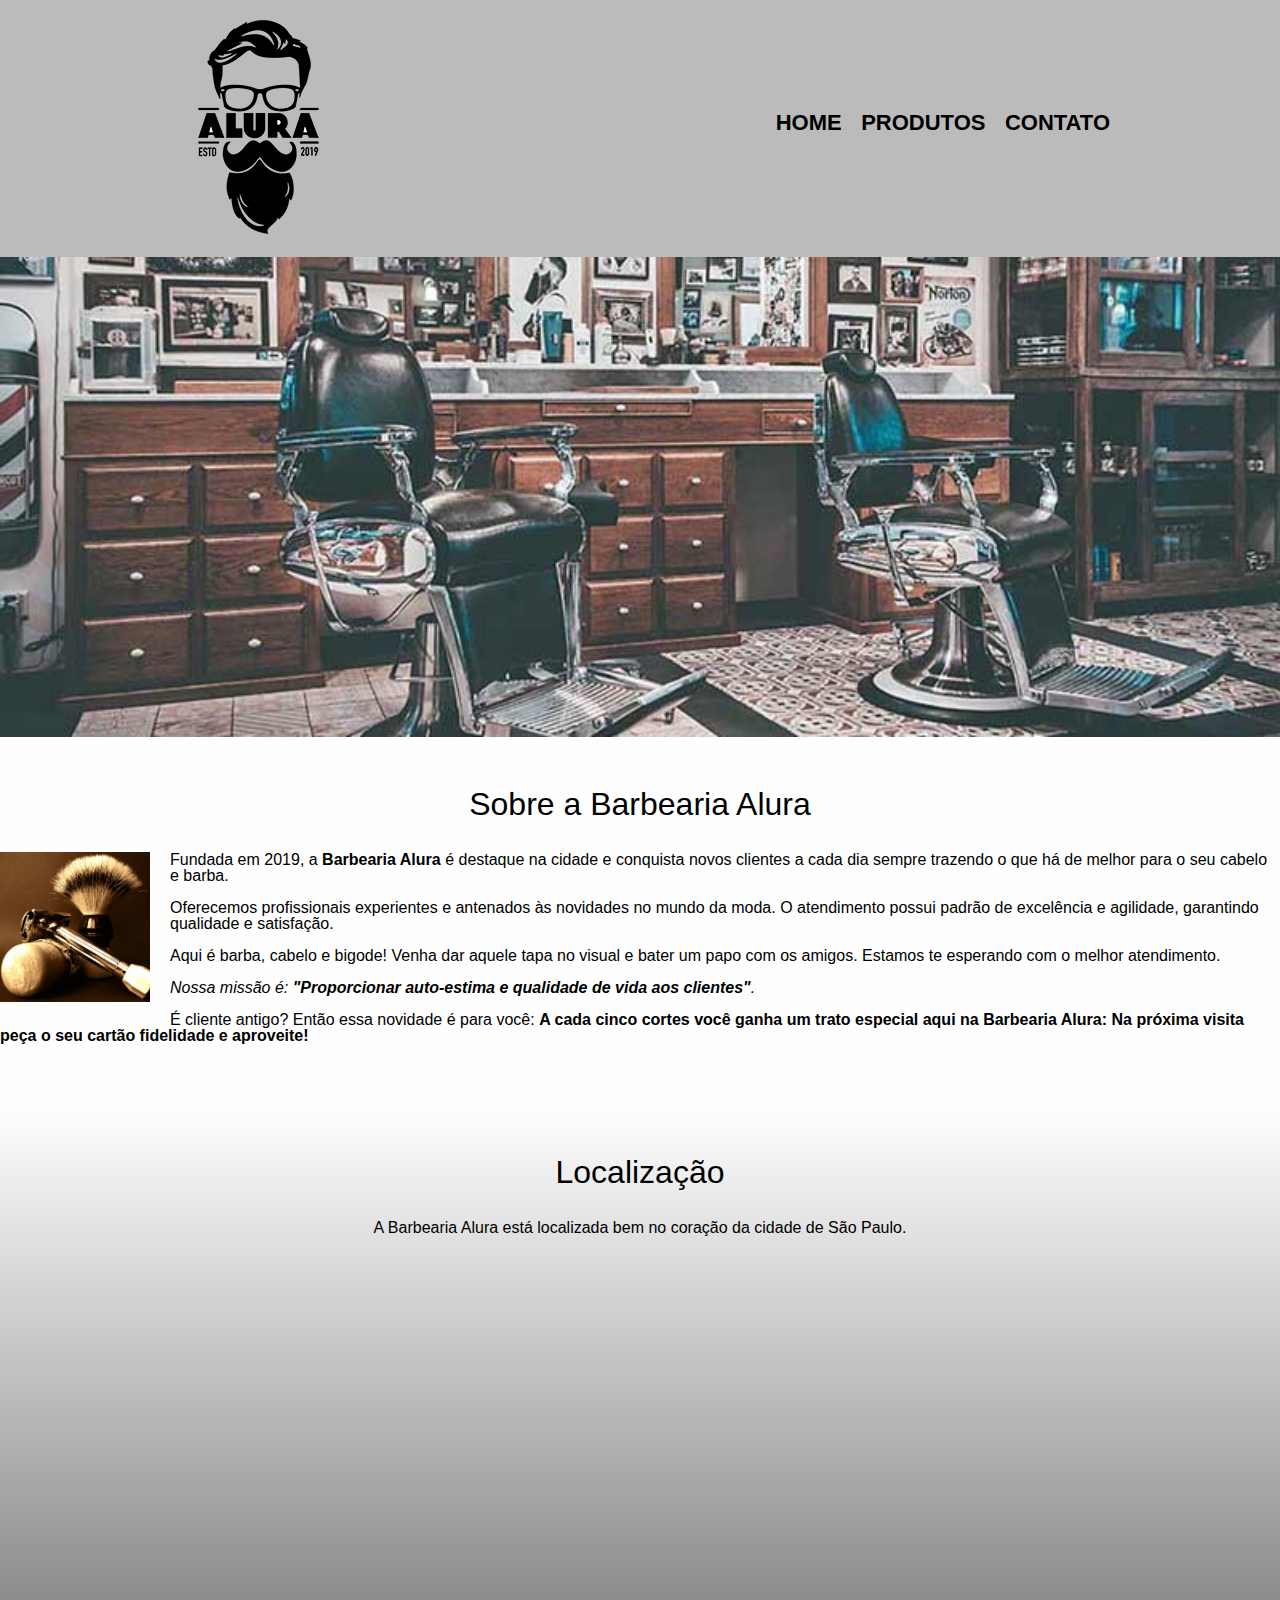
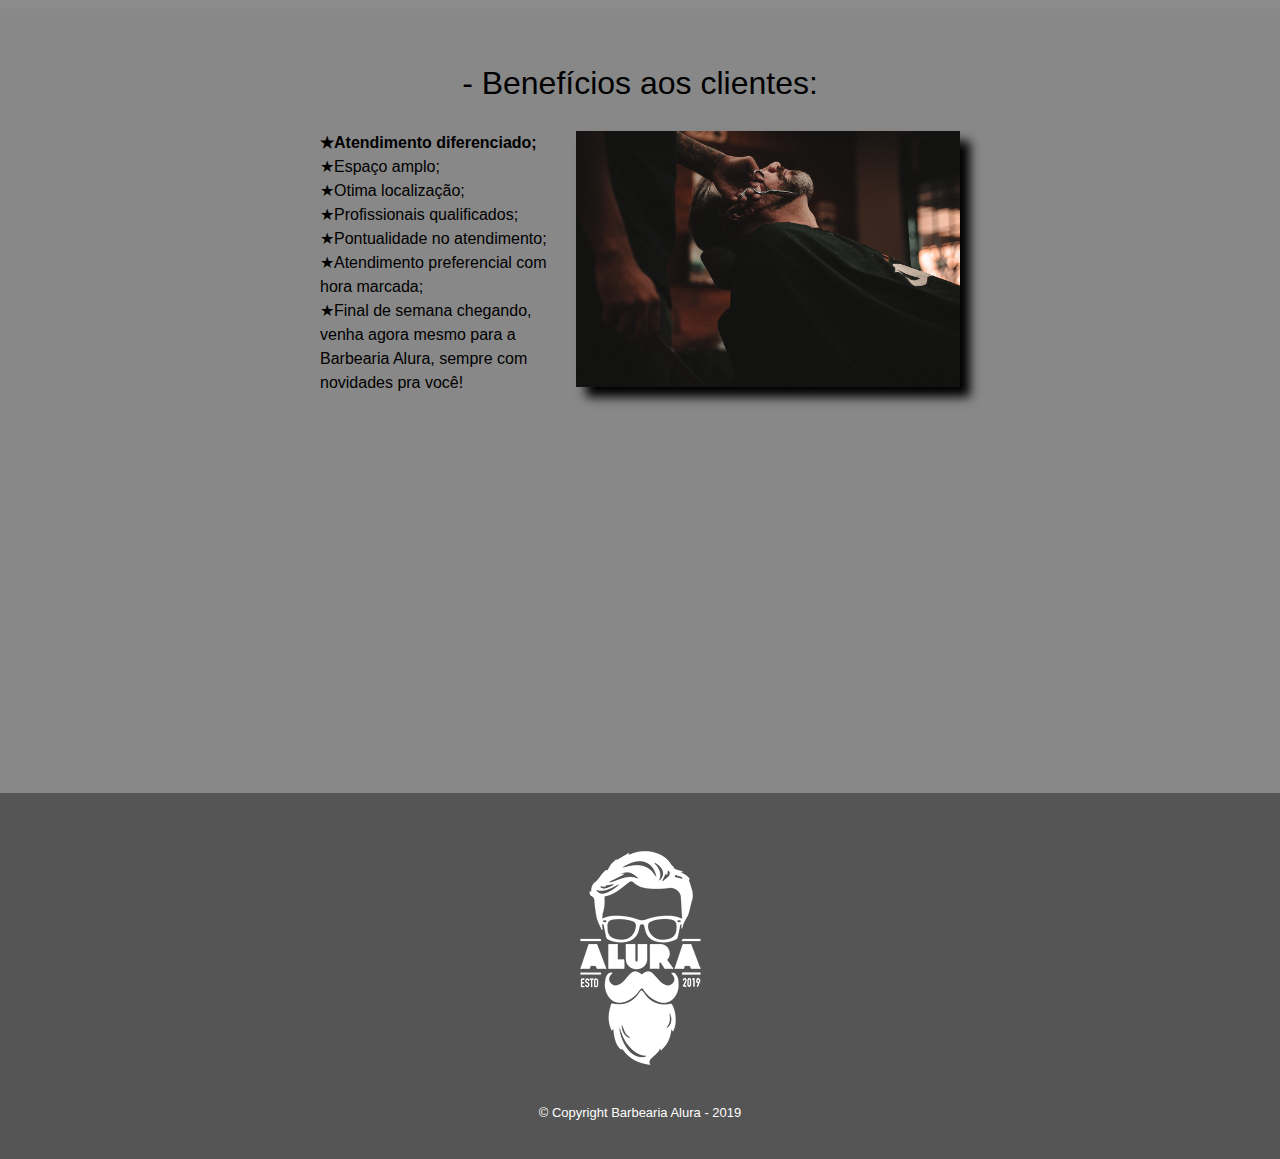
==== index.html @ da52de9b "final de semana chegando no texto da home" ====
<!DOCTYPE html>
<html lang="pt-br">
    <head>
        <meta charset="UTF8">
        <meta name="viewport" content="width=device-width">
        <title>Barbearia Alura</title>
     
        <link rel="stylesheet" href="css/reset.css">
        <link rel="stylesheet" href="css/style.css">
        <link href="Montserrat.ttf">
        <link rel="icon" type="image/png" href="images/icone.png">
    </head>

    <body>
        <header>
            <div class="caixa">
                <h1><img src="images/logo.png"></h1>

                <nav>
                    <ul>
                        <li><a href="index.html">Home</a></li>
                        <li><a href="produtos.html">Produtos</a></li>
                        <li><a href="contato.html">Contato</a></li>
                    </ul>
                </nav>
            </div>
        </header>

        <img class="banner" src="images/banner.jpg">
        
        <main>
            <section class="principal">
                <h2 class="titulo-principal">Sobre a Barbearia Alura</h2>

                <img class="utensilios" src="images/utensilios.jpg" alt="Utensilios de um barbeiro.">

                <p>Fundada em 2019, a <strong>Barbearia Alura</strong> é destaque na cidade e conquista novos clientes a cada dia sempre trazendo o que há de melhor para o seu cabelo e barba.</p>

                <p>Oferecemos profissionais experientes e antenados às novidades no mundo da moda. O atendimento possui padrão de excelência e agilidade, garantindo qualidade e satisfação.</p>

                <p>Aqui é barba, cabelo e bigode! Venha dar aquele tapa no visual e bater um papo com os amigos. Estamos te esperando com o melhor atendimento.  </p>
                    
                <p id="missao"><em>Nossa missão é: <strong>"Proporcionar auto-estima e qualidade de vida aos clientes"</strong>.</em></p>
                
                <p>É cliente antigo? Então essa novidade é para você: <strong>A cada cinco cortes você ganha um trato especial aqui na Barbearia Alura: 
                    Na próxima visita peça o seu cartão fidelidade e aproveite!</strong></p>
        </section>  
            
            <section class="mapa">
                <h3 class="titulo-principal">Localização</h3>
                <p>A Barbearia Alura está localizada bem no coração da cidade de São Paulo.</p>

                <div class="mapa-conteudo"> 
                    <iframe src="https://www.google.com/maps/embed?pb=!1m18!1m12!1m3!1d117044.63814585825!2d-46.73670718767842!3d-23.545269498114383!2m3!1f0!2f0!3f0!3m2!1i1024!2i768!4f13.1!3m3!1m2!1s0x94ce5a2b2ed7f3a1%3A0xab35da2f5ca62674!2sAlura%20-%20Escola%20Online%20de%20Tecnologia!5e0!3m2!1spt-BR!2sbr!4v1678980651652!5m2!1spt-BR!2sbr" width="100%" height="300" style="border:0;" allowfullscreen="" loading="lazy" referrerpolicy="no-referrer-when-downgrade"></iframe>
                </div>
            </section>

            <section class="beneficios"> 
                <h3 class="titulo-principal">- Benefícios aos clientes:</h3>
                
                <div class="conteudo-beneficios">
                <ul class="lista-beneficios">
                        <li class="itens">Atendimento diferenciado;</li>
                        <li class="itens">Espaço amplo;</li>
                        <li class="itens">Otima localização;</li>
                        <li class="itens">Profissionais qualificados;</li>
                        <li class="itens">Pontualidade no atendimento;</li>
                        <li class="itens">Atendimento preferencial com hora marcada;</li>
                        <li class="itens">Final de semana chegando, venha agora mesmo para a Barbearia Alura, sempre com novidades pra você!</li>
                    </ul><img src="images/beneficios.jpg" class="imagem-beneficios">
                </div>

                <div class="video">
                    <iframe width="100%" height="315" src="https://www.youtube.com/embed/wcVVXUV0YUY" title="YouTube video player" frameborder="0" allow="accelerometer; autoplay; clipboard-write; encrypted-media; gyroscope; picture-in-picture; web-share" allowfullscreen></iframe>
                </div>
            </section> 
        </main>

            <footer>
               <img src="images/logo-branco.png">
               <p class="copyright">&copy; Copyright Barbearia Alura - 2019
        </footer>
    </body>
</html>
---- css/style.css ----
body {
    font-family: 'Montserrat', sans-serif;
}

header {
    background: #BBBBBB;
    padding: 2px 0;
}

.caixa {
    position: relative;
    width: 940px;
    margin: 0 auto;
}

nav {
    position: absolute;
    top: 110px;
    right: 0;
}

nav li {
    display: inline;
    margin: 0 0 0 15px;
}

nav a {
    text-transform: uppercase;
    color: #000000;
    font-weight: bold;
    font-size: 22px;
    text-decoration: none;
}

nav a:hover {
    color: #C78C19;
    text-decoration: underline;
}

.produtos {
    width: 940px;
    margin: 0 auto;
    padding: 50px 0;
}

.produtos li {
    display: inline-block;
    text-align: center;
    width: 30%;
    vertical-align: top;
    margin: 0 1%;
    padding: 30px 20px;
    box-sizing: border-box;
    border: 2px solid #000000;
    border-radius: 10px;
}

.produtos li:hover {
    border-color: #C78C19;
}

.produtos li:active {
    border-color: #088C19;
}

.produtos li:hover h2 {
    font-size: 32px;
}

.produtos h2 {
    font-size: 30px;
    font-weight: bold;
}

.produto-descricao {
    font-size: 24px;
}

.produto-preco {
    font-size: 20px;
    font-weight: bold;
    margin-top: 10px;
}

footer {
    text-align: center;
    background: #555555;
    padding: 40px 0;
}

.copyright {
    color: #FFFFFF;
    font-size: 13px;
    margin: 20px 0 0;
}

main {

}

form {
    margin: 40px 0;
}

form label, form legend {
    display: block;
    font-size: 20px;
    margin: 0 0 10px;
}

.input-padrao {
    display: block;
    margin: 0 0 20px;
    padding: 10px 25px;
    width: 50%;
}

.checkbox {
    margin: 20px 0;
}

.enviar {
    width: 40%;
    padding: 15px 0;
    background-color: orange;
    color: white;
    font-weight: bold;
    font-size: 18px;
    border: none;
    border-radius: 5px;
    transition: 1s all;
    cursor: pointer;
}

.enviar:hover {
    background: darkorange;
    transform: scale(1.2);
}

table {
    margin: 20px 0 40px;
}

thead {
    background: #555555;
    color: white;
    font-weight: bold;
}

td, th {
    border: 1px solid #000000;
    padding: 8px 15px ;
}


/* css da página inicial */
.banner {
    width: 100%;
}

.titulo-principal {
    text-align: center;
    font-size: 2em;
    margin: 0 0 1em;
    clear: left;
}

.principal {
    padding: 3em 0;
    background: #FEFEFE;
    width: 940px
    margin: 0 auto;
}

.principal p {
    margin: 0 0 1em;
}

.principal strong {
    font-weight: bold;
}

.principal em {
    font-style: italic;
}

.utensilios {
    width: 150px;
    float: left;
    margin: 0 20px 20px 0;
}

.mapa {
    padding: 3em 0;
    background: linear-gradient(#FEFEFE, #888888);
}

.mapa-conteudo {
    width: 940px;
    margin: 0 auto;
}

.mapa p {
    margin: 0 0 2em;
    text-align: center;
}

.beneficios {
    padding: 3em 0;
    background: #888888;
}

.conteudo-beneficios {
    width: 640px;
    margin: 0 auto;
}

.lista-beneficios {
    width: 40%;
    display: inline-block;
    vertical-align: top;
}

.itens {
line-height: 1.5;
}

.itens:first-child {
    font-weight: bold;
}

.itens:before {
    content: "★"
}

.imagem-beneficios {
    width: 60%;
    opacity: 1;
    transition: 400ms;
    box-shadow: 10px 10px 10px 0 #000000;
}

.imagem-beneficios:hover {
    opacity: 0.3;
}

.video {
    width: 560px;
    margin: 1em auto;
}

@media screen and (max-width: 480px) {
    .caixa, .principal, .conteudo-beneficios, .mapa-conteudo, .video {
        width: auto;
    }

    h1 {
        text-align: center;
    }

    nav {
        position: static;
    }

    .lista-beneficios, .imagem-beneficios {
        width: 100%
    }
}
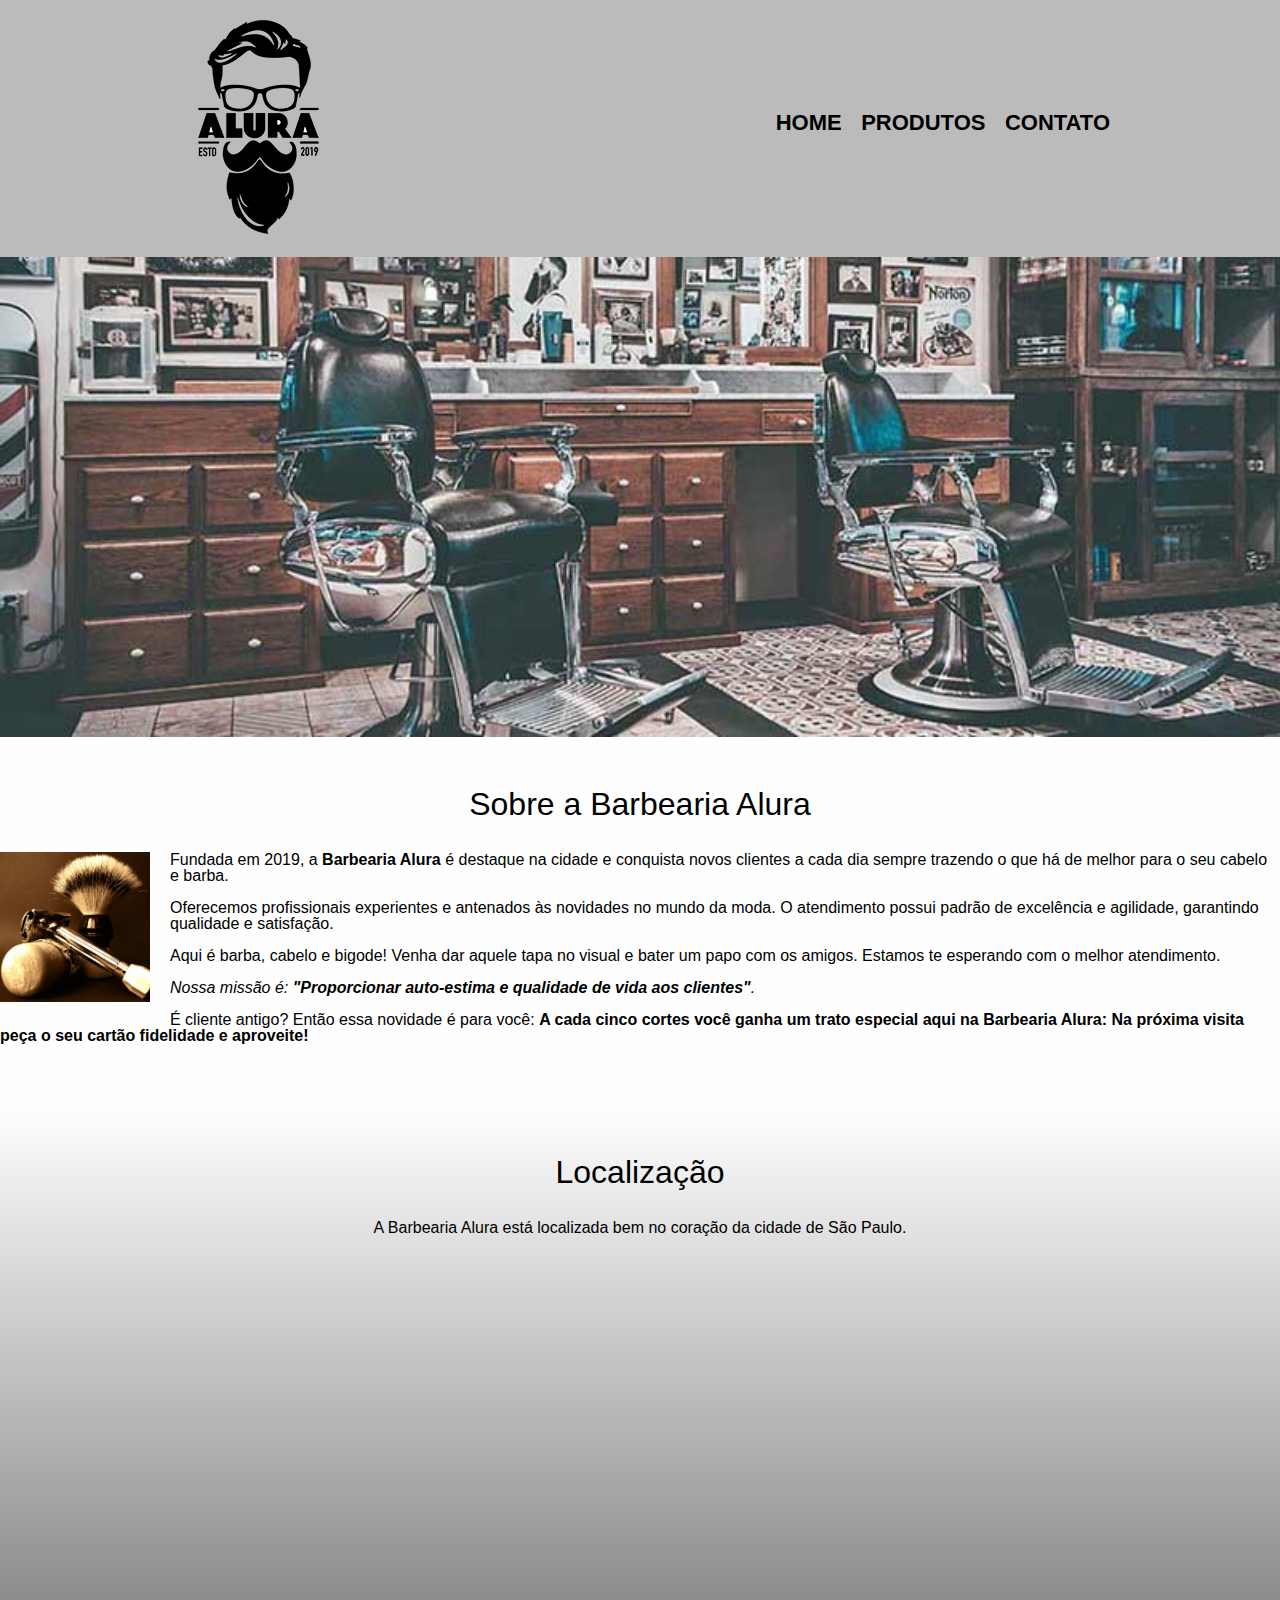
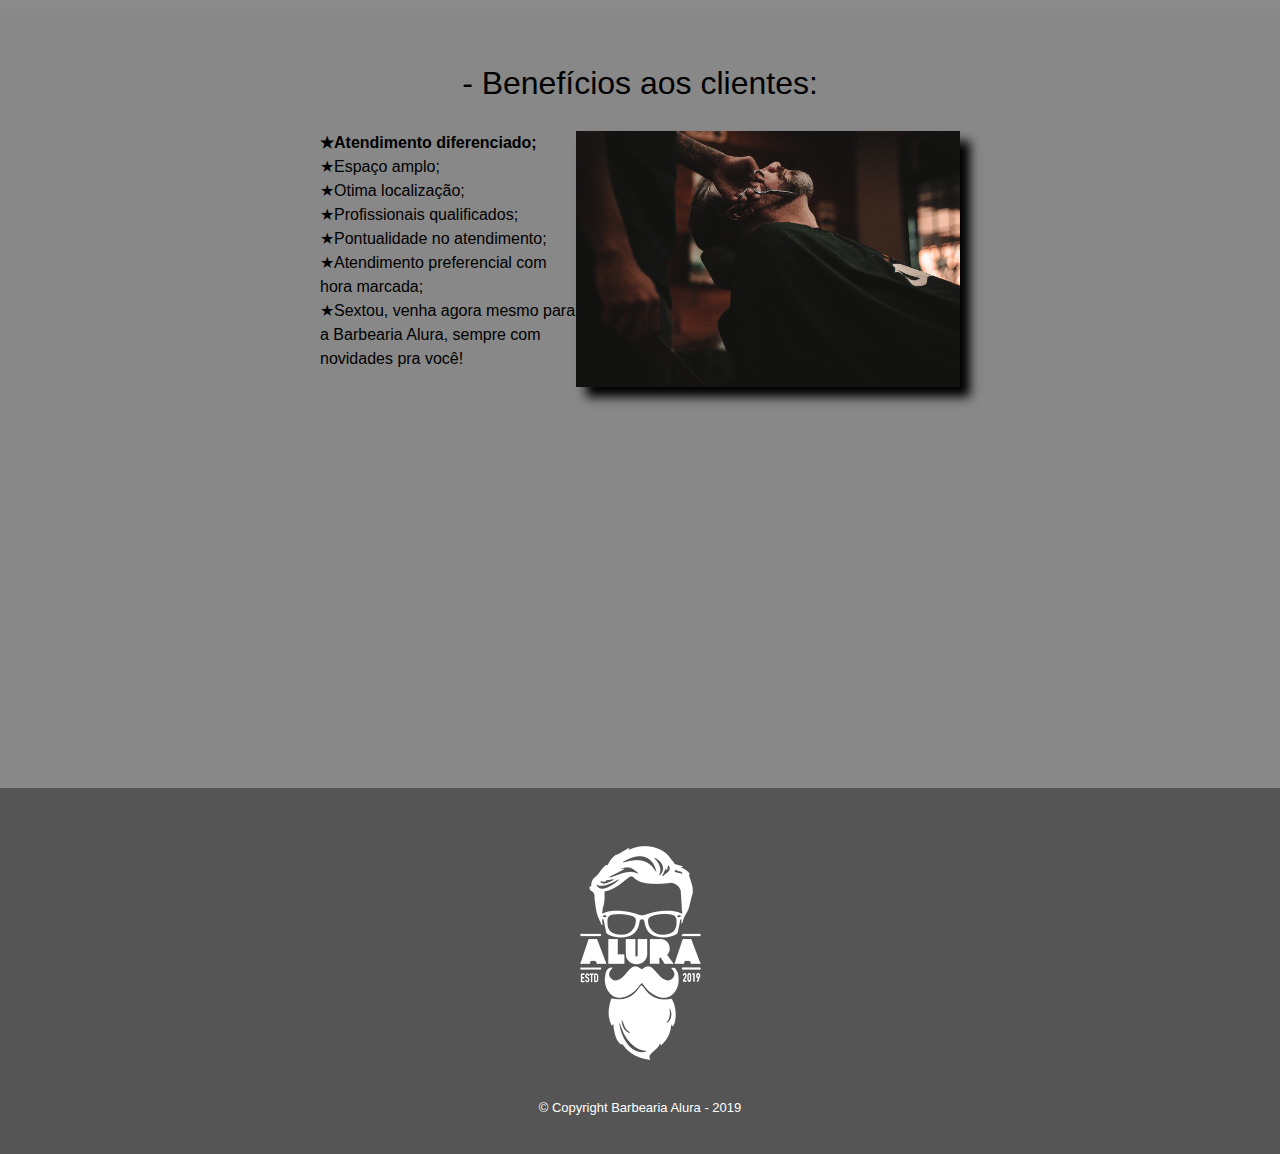
==== commit cc652639: "utilizacao do termo sextou na home" ====
--- a/index.html
+++ b/index.html
@@ -66,7 +66,7 @@
                         <li class="itens">Profissionais qualificados;</li>
                         <li class="itens">Pontualidade no atendimento;</li>
                         <li class="itens">Atendimento preferencial com hora marcada;</li>
-                        <li class="itens">Final de semana chegando, venha agora mesmo para a Barbearia Alura, sempre com novidades pra você!</li>
+                        <li class="itens">Sextou, venha agora mesmo para a Barbearia Alura, sempre com novidades pra você!</li>
                     </ul><img src="images/beneficios.jpg" class="imagem-beneficios">
                 </div>
 
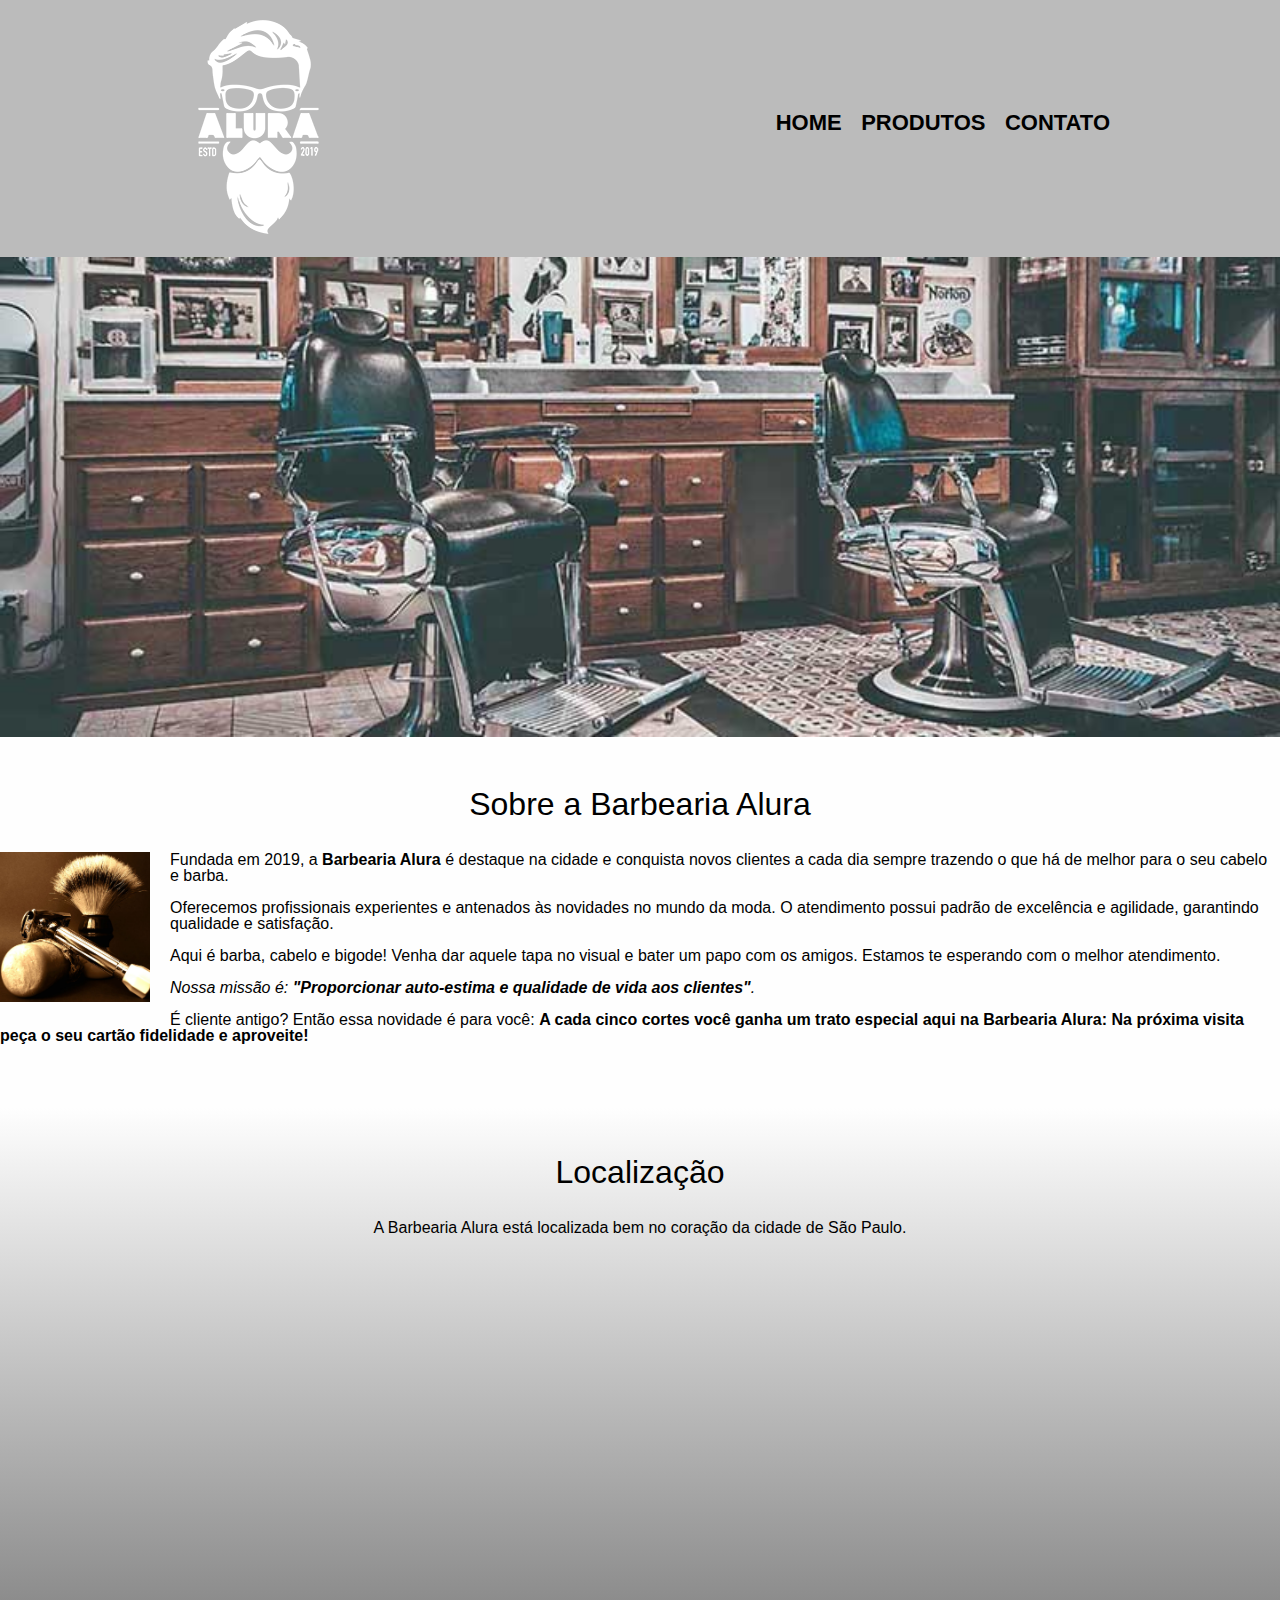
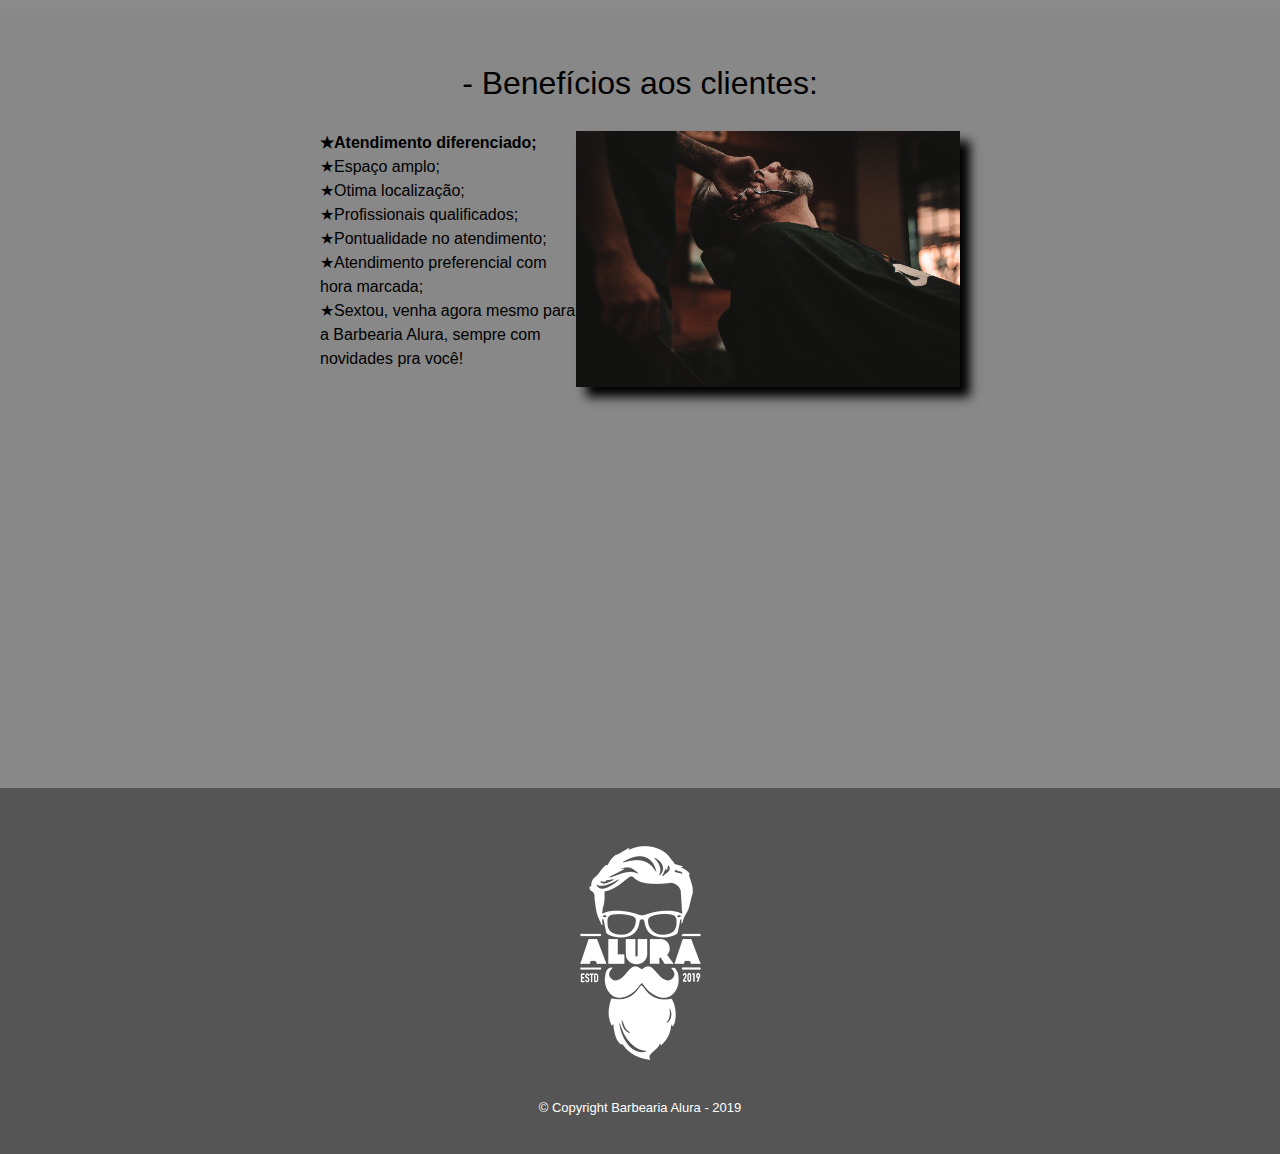
==== commit 801f1d46: "logo branco na home" ====
--- a/index.html
+++ b/index.html
@@ -14,7 +14,7 @@
     <body>
         <header>
             <div class="caixa">
-                <h1><img src="images/logo.png"></h1>
+                <h1><img src="images/logo-branco.png"></h1>
 
                 <nav>
                     <ul>
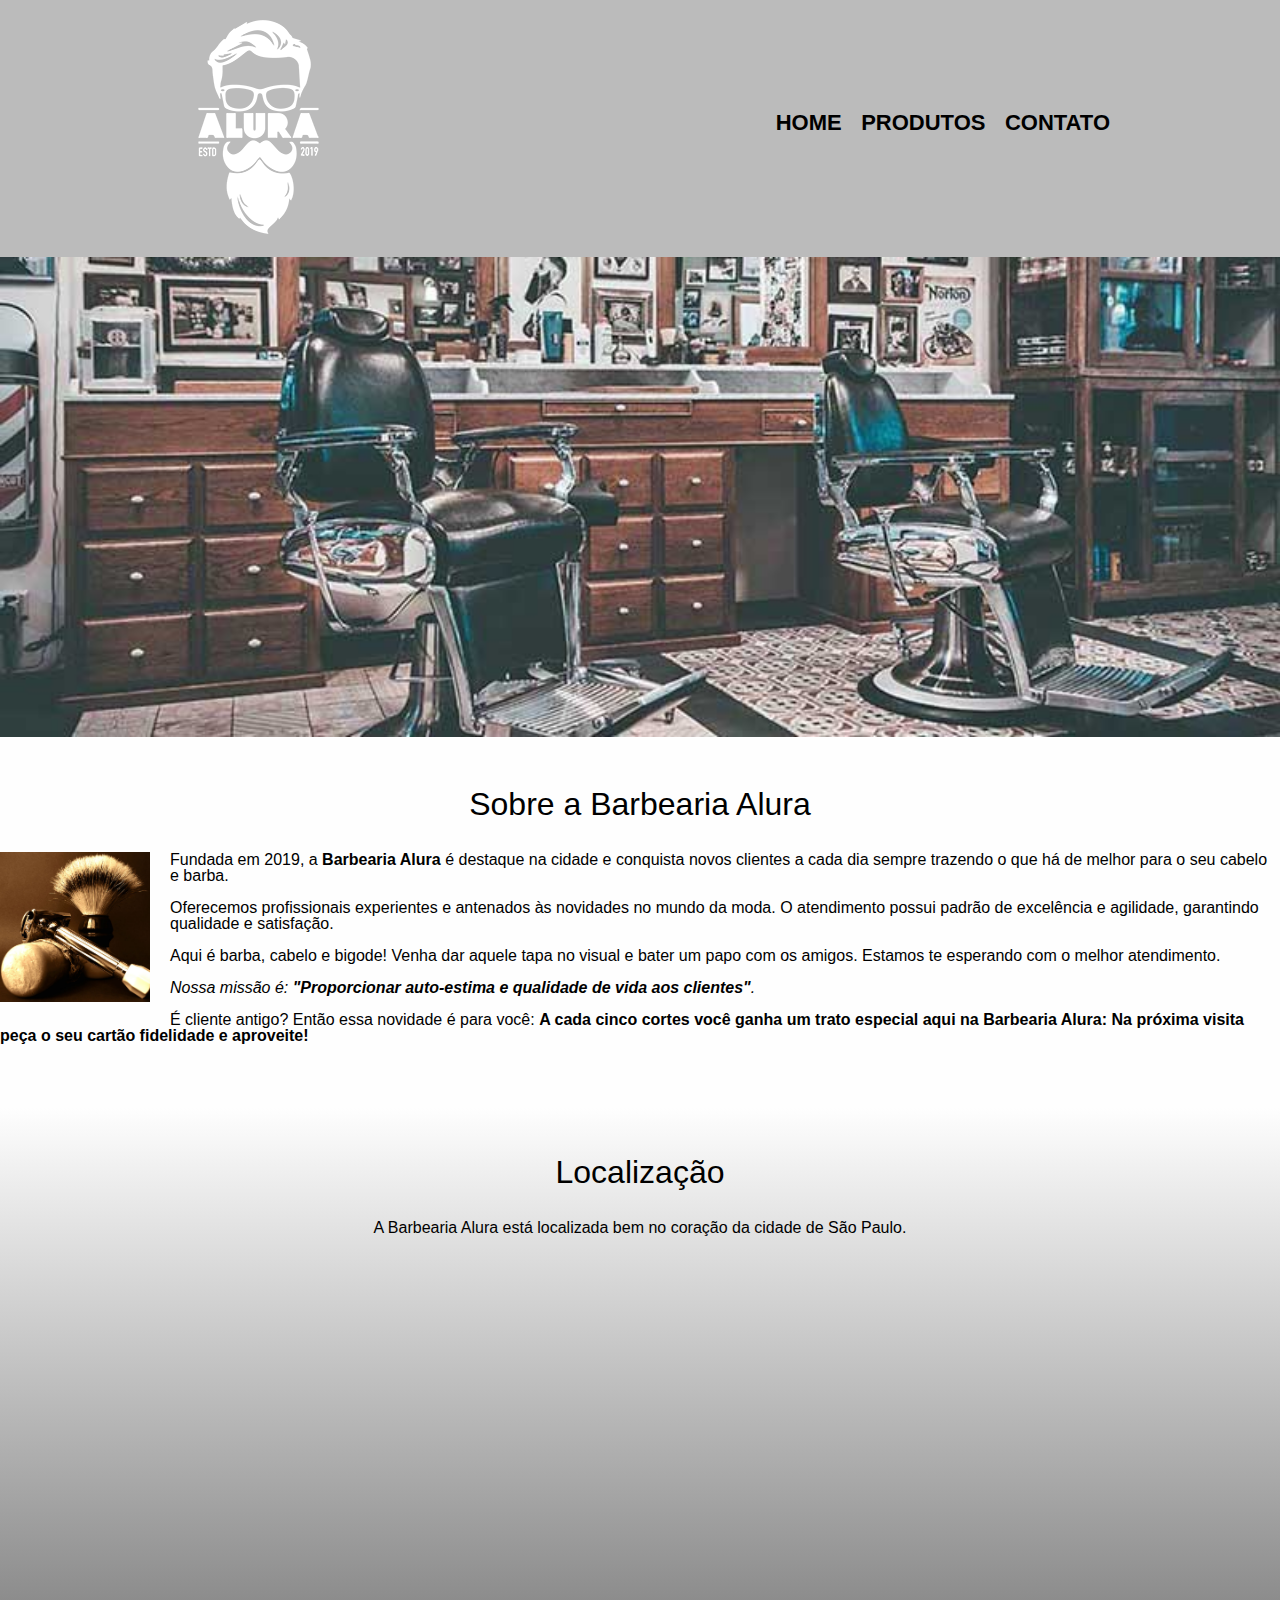
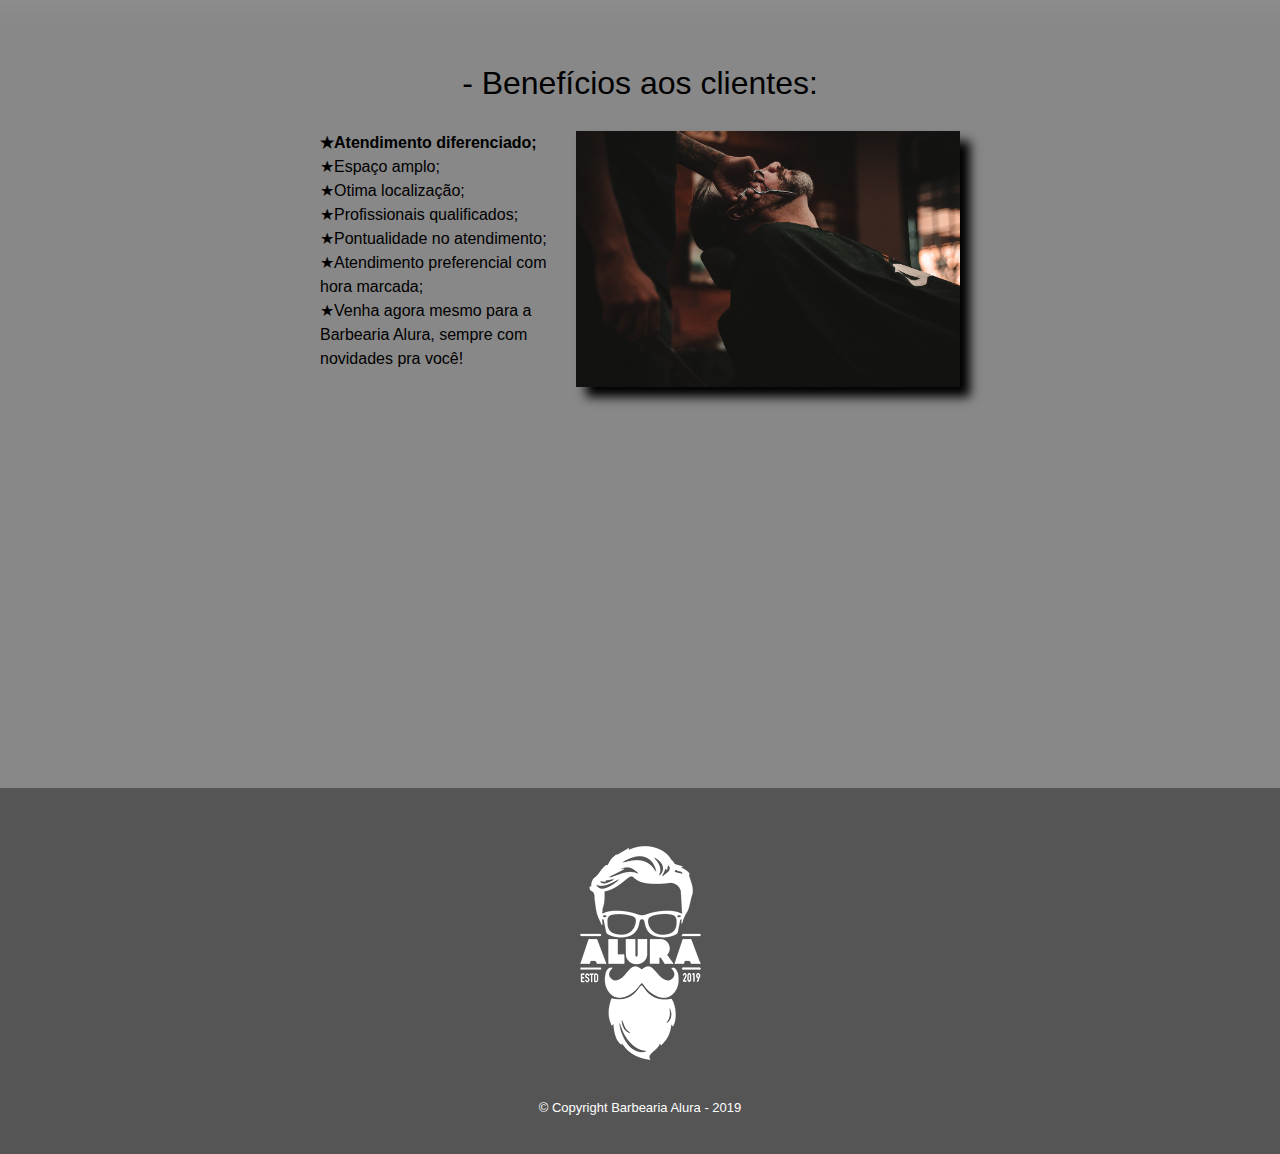
==== commit eeb03753: "retirado o termo sextou na home" ====
--- a/index.html
+++ b/index.html
@@ -66,7 +66,7 @@
                         <li class="itens">Profissionais qualificados;</li>
                         <li class="itens">Pontualidade no atendimento;</li>
                         <li class="itens">Atendimento preferencial com hora marcada;</li>
-                        <li class="itens">Sextou, venha agora mesmo para a Barbearia Alura, sempre com novidades pra você!</li>
+                        <li class="itens">Venha agora mesmo para a Barbearia Alura, sempre com novidades pra você!</li>
                     </ul><img src="images/beneficios.jpg" class="imagem-beneficios">
                 </div>
 
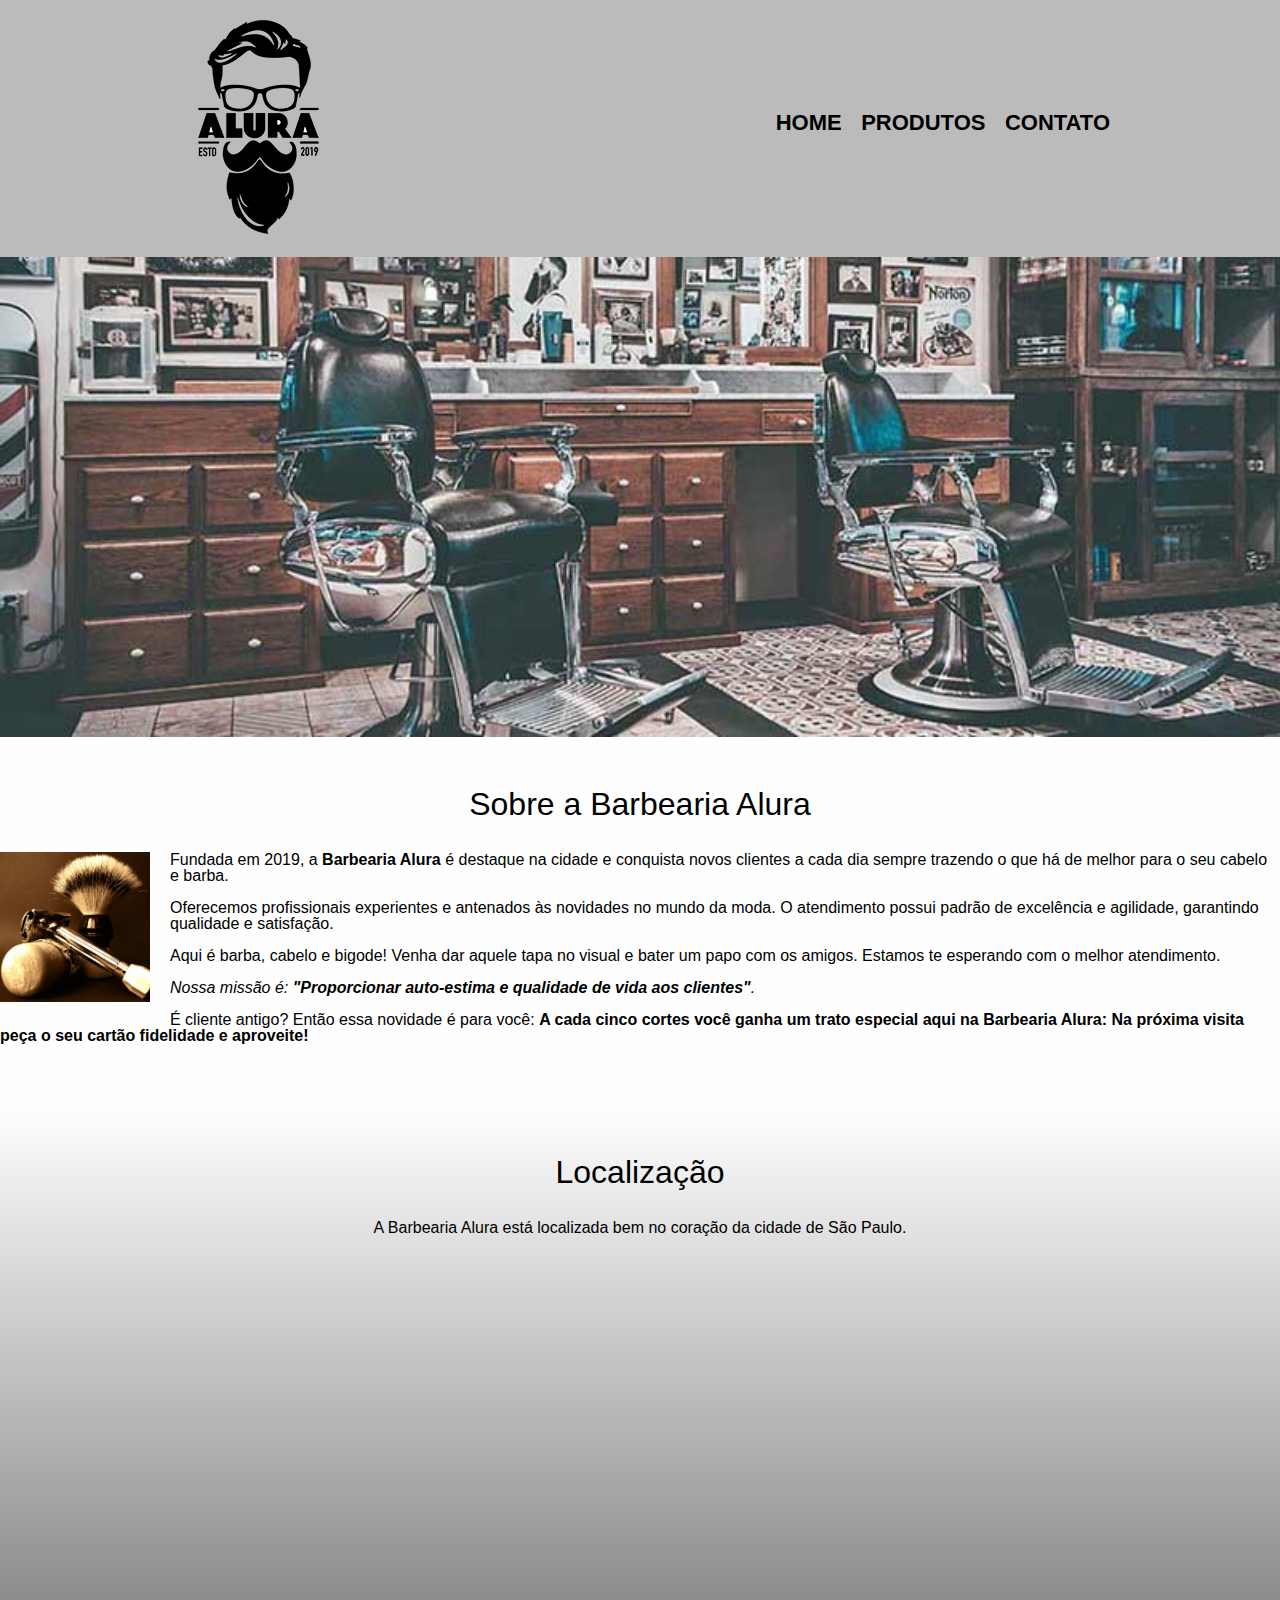
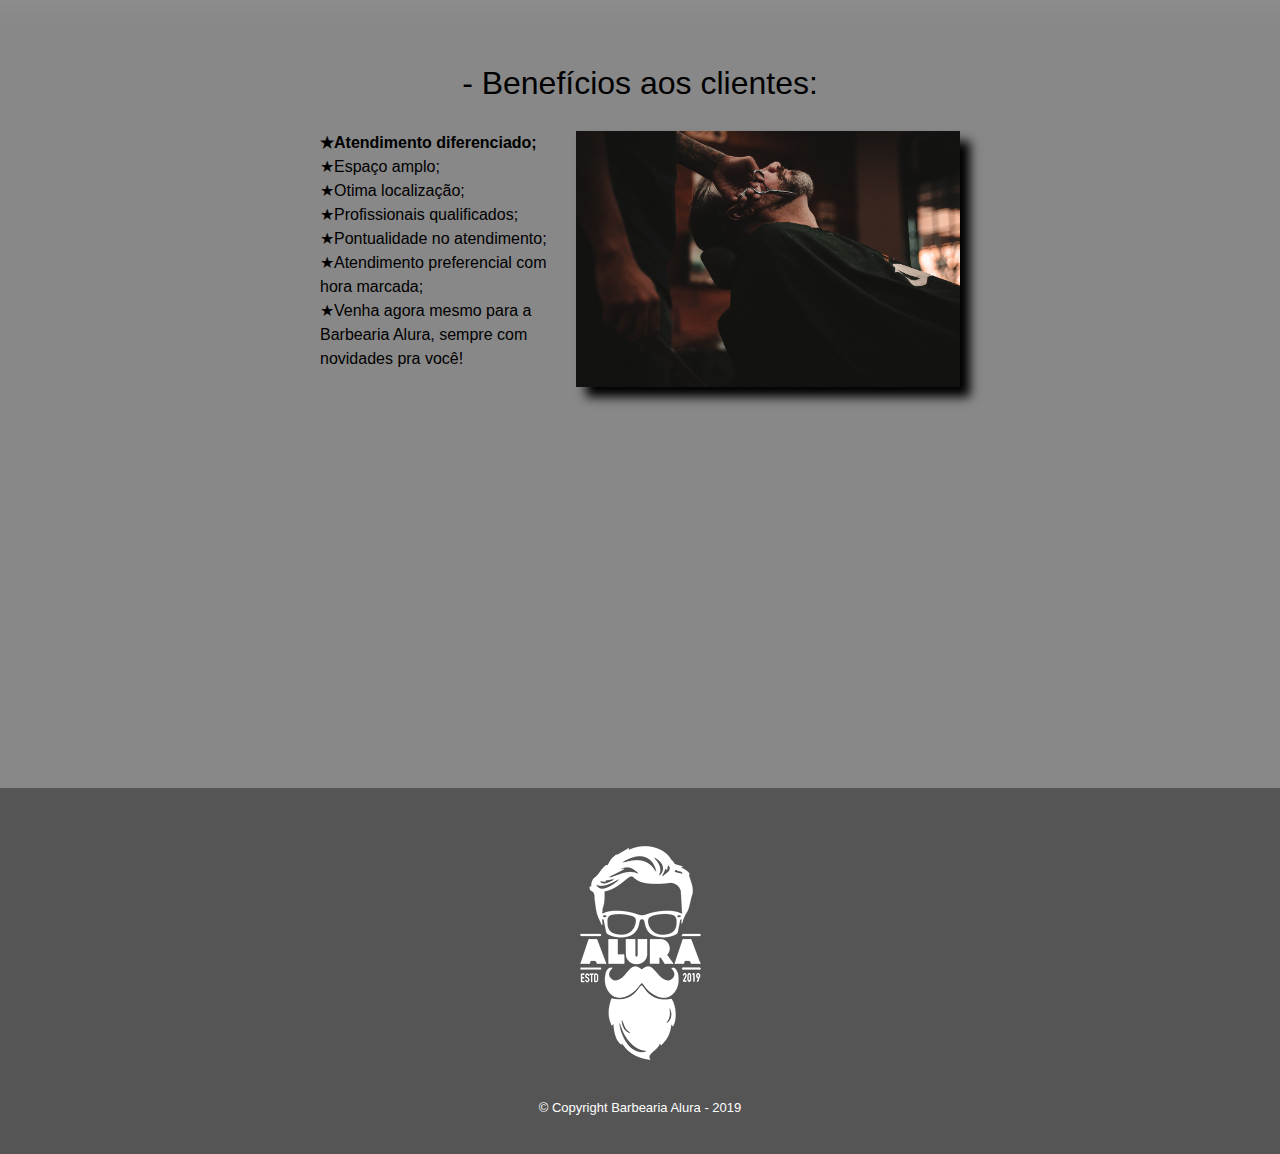
==== commit cad4fa4e: "alteração no logo do cabeçalho na home" ====
--- a/index.html
+++ b/index.html
@@ -14,7 +14,7 @@
     <body>
         <header>
             <div class="caixa">
-                <h1><img src="images/logo-branco.png"></h1>
+                <h1><img src="images/logo.png"></h1>
 
                 <nav>
                     <ul>
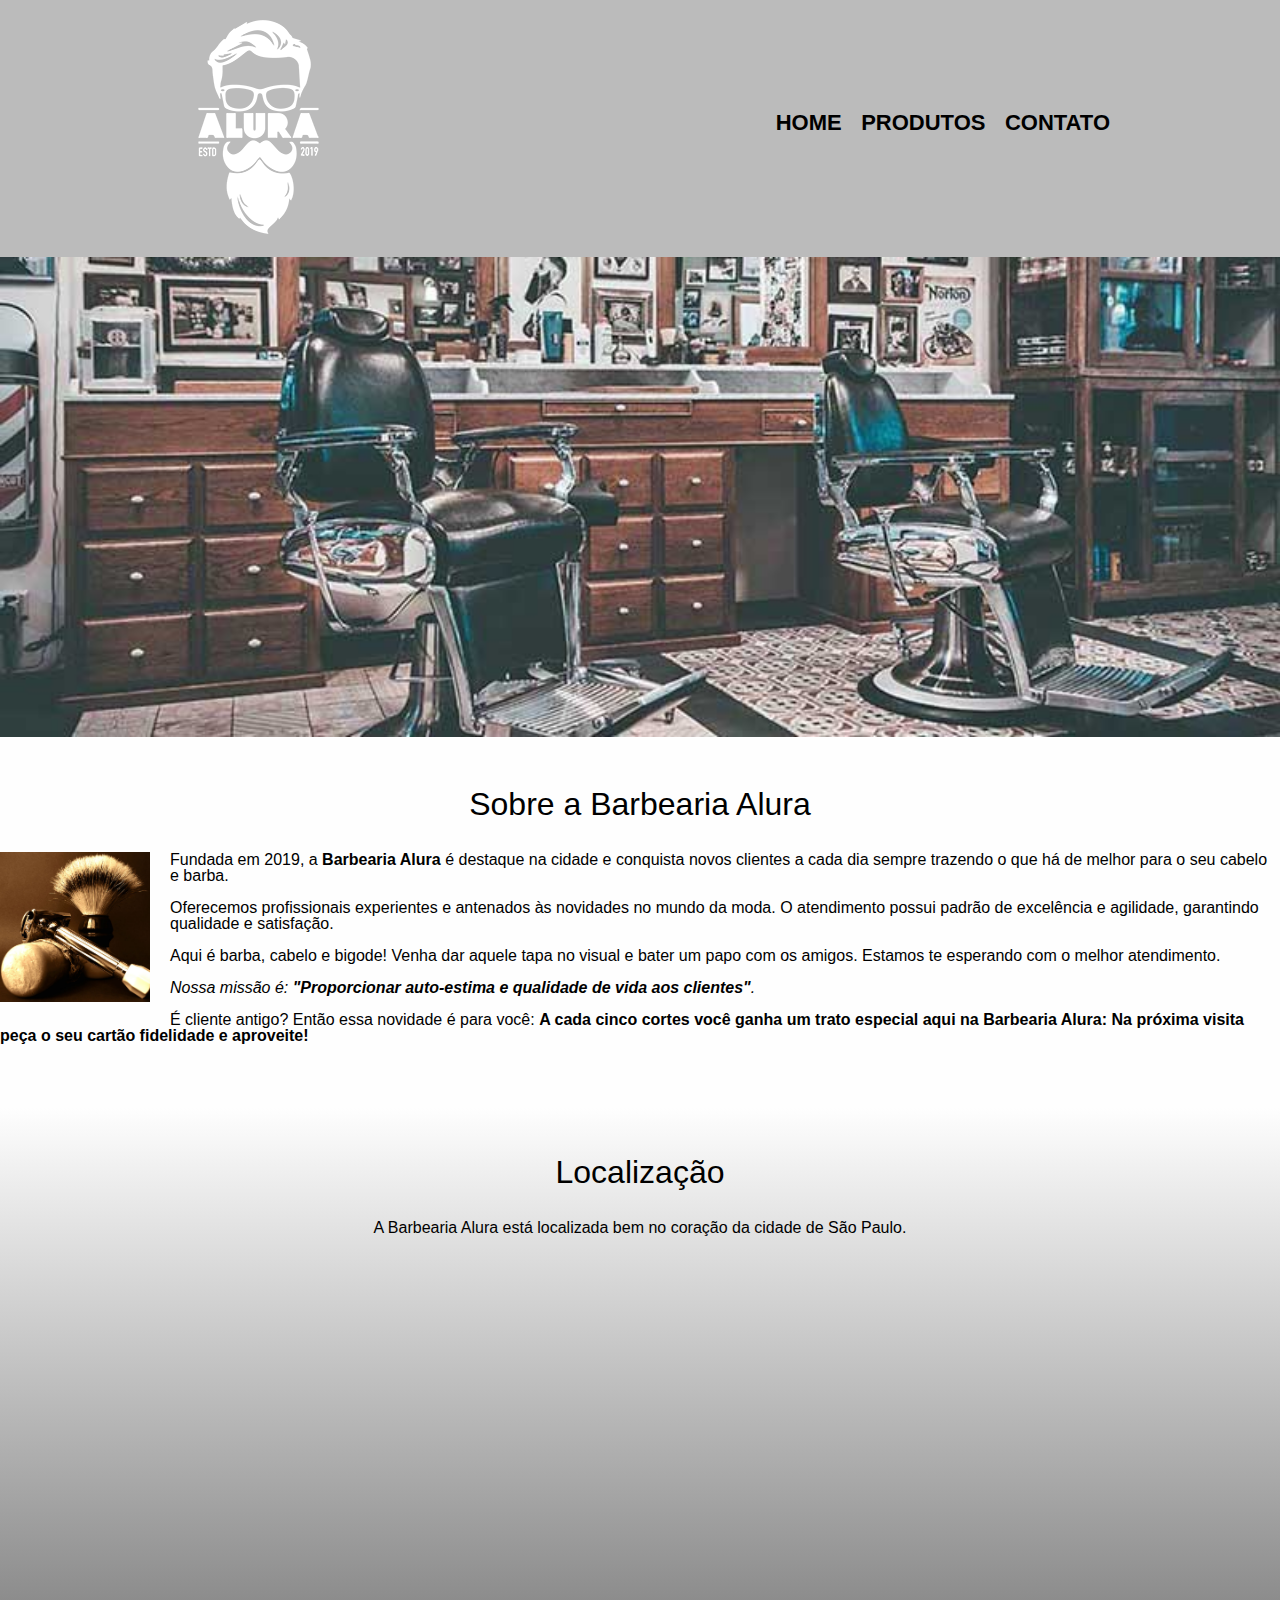
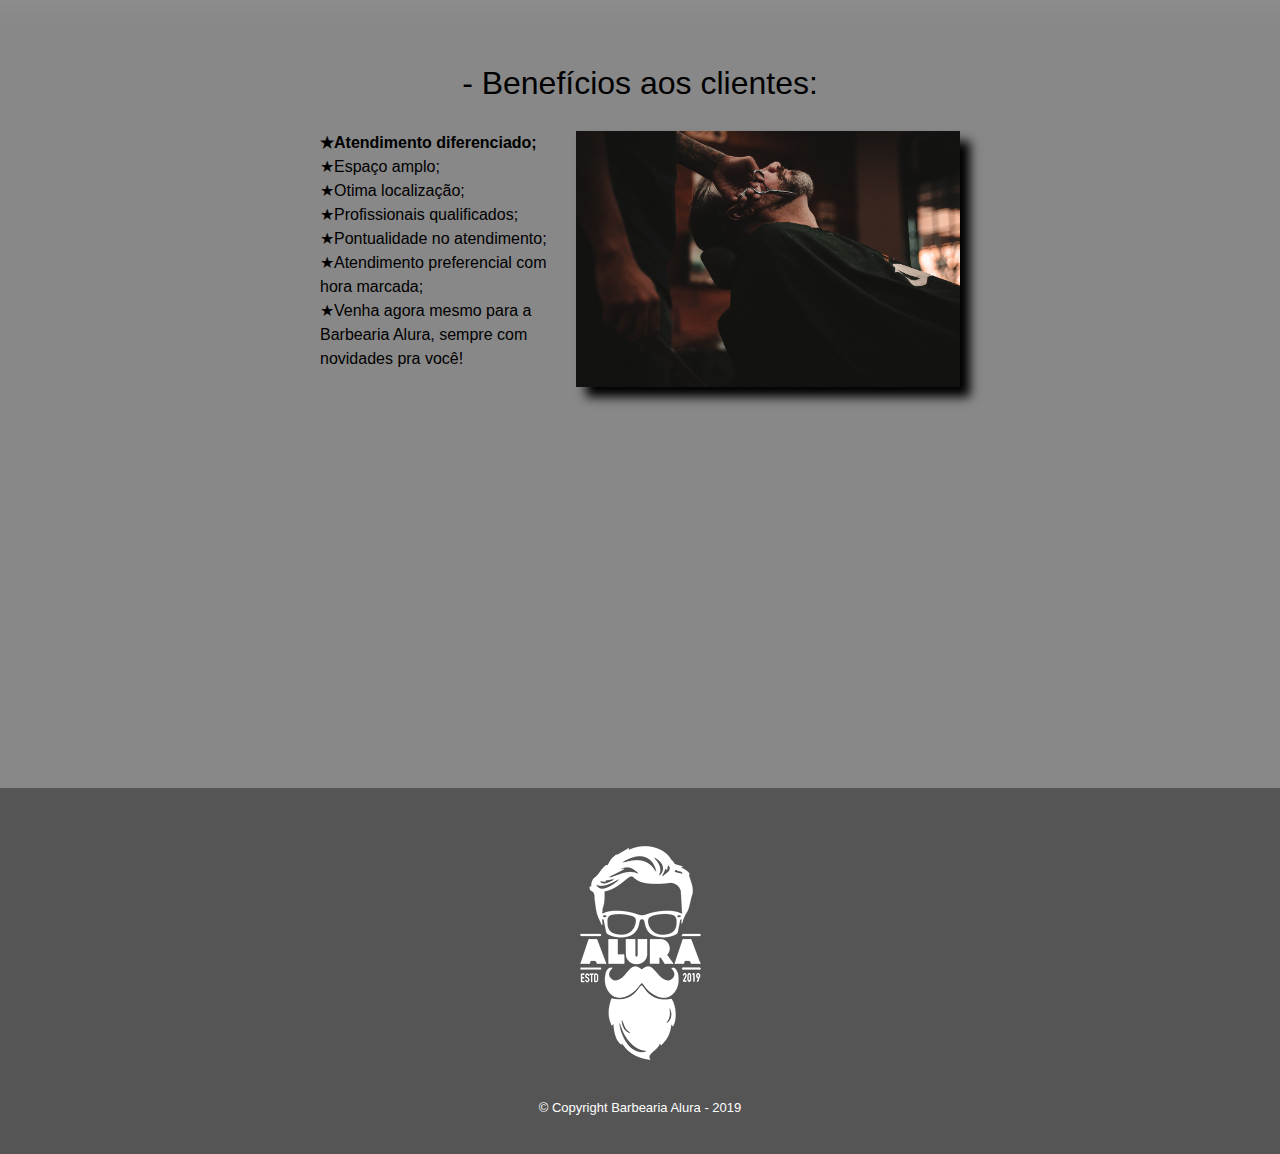
==== commit 60c153b1: "logo branco no topo da home" ====
--- a/index.html
+++ b/index.html
@@ -14,7 +14,7 @@
     <body>
         <header>
             <div class="caixa">
-                <h1><img src="images/logo.png"></h1>
+                <h1><img src="images/logo-branco.png"></h1>
 
                 <nav>
                     <ul>
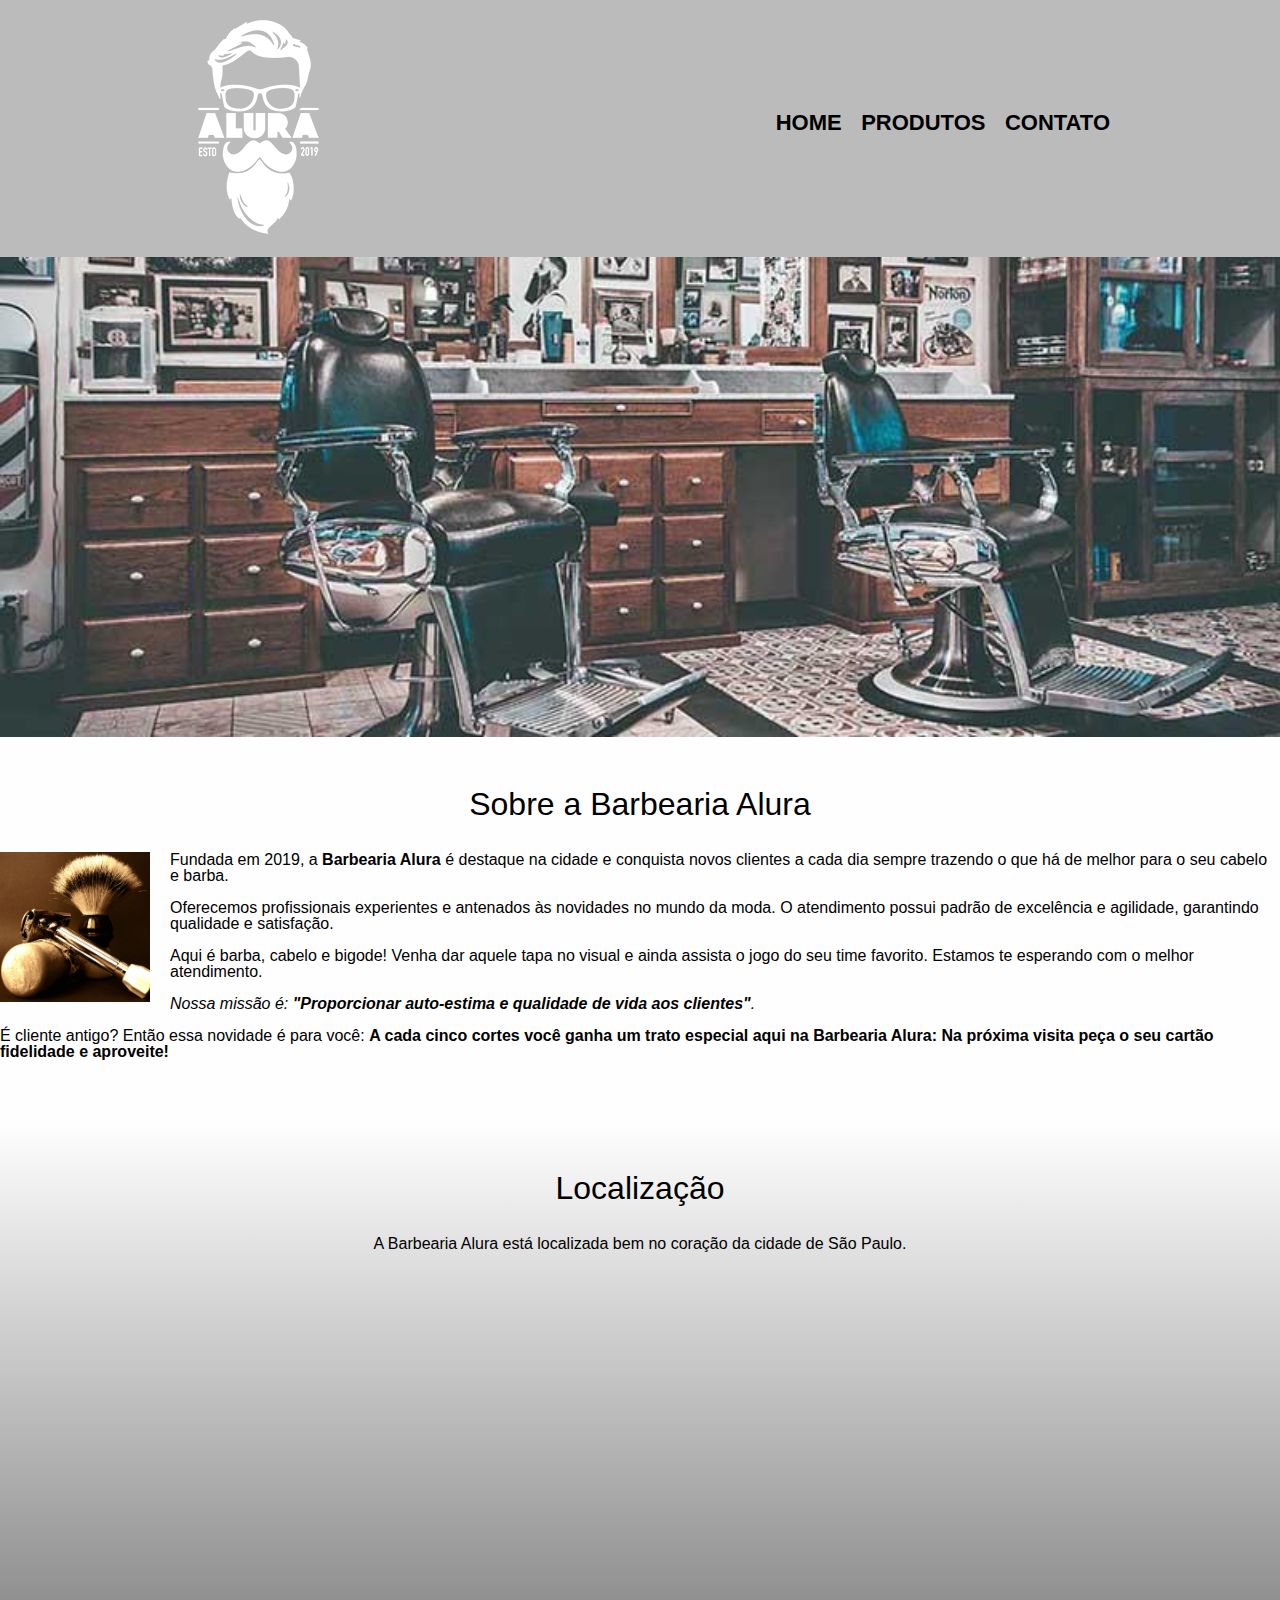
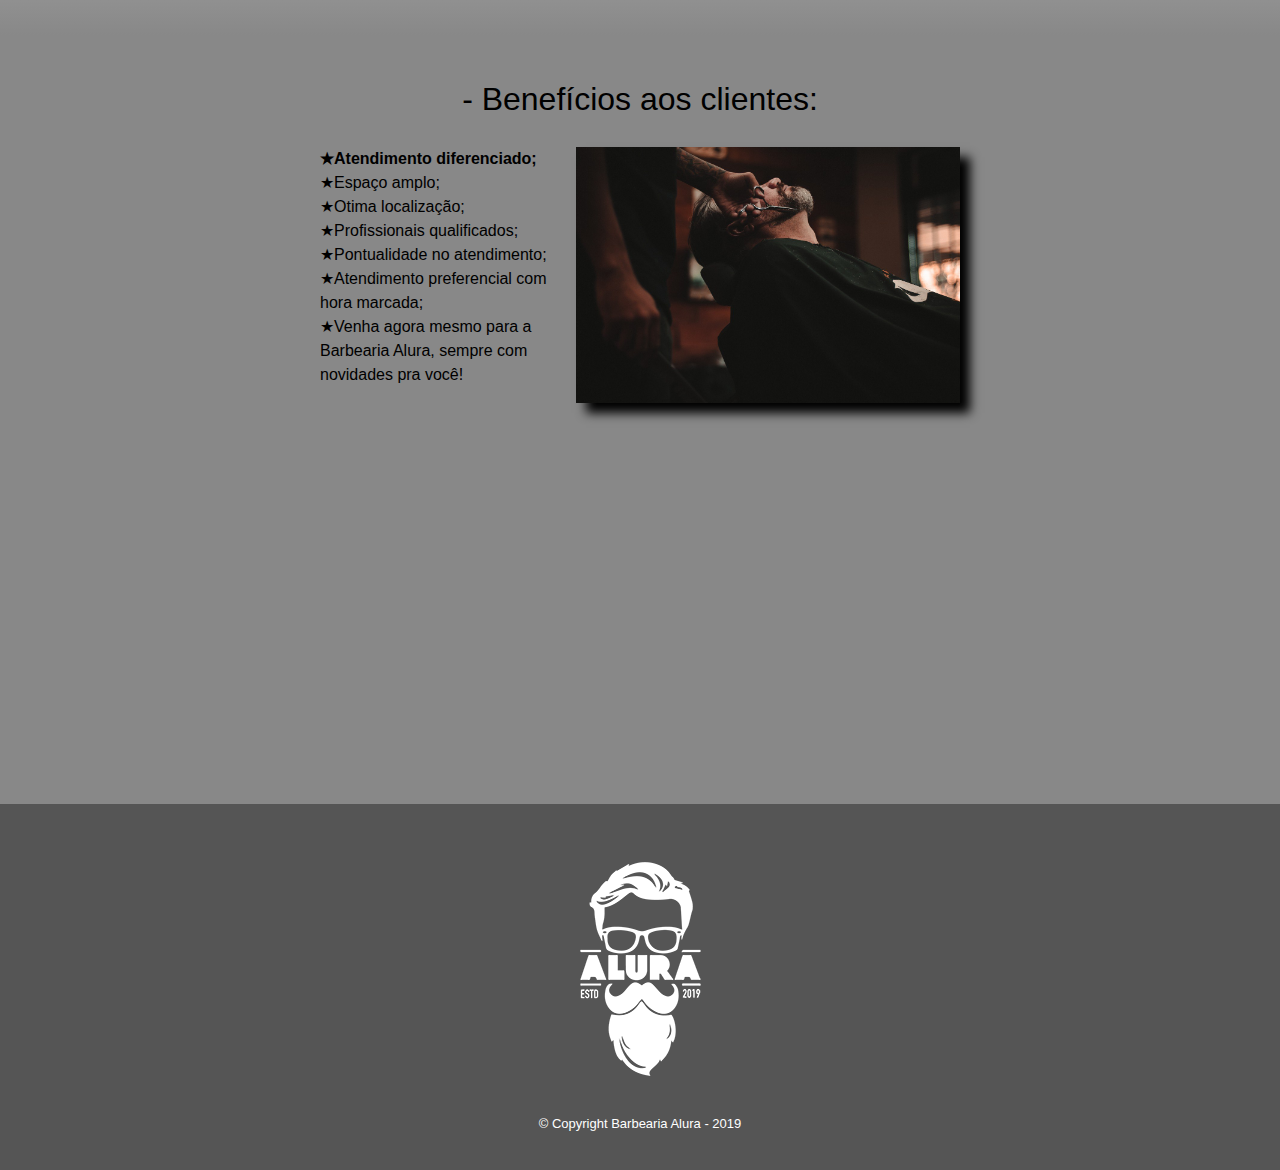
==== commit 33e2710d: "assista o jogo do seu time favorito na home" ====
--- a/index.html
+++ b/index.html
@@ -38,7 +38,7 @@
 
                 <p>Oferecemos profissionais experientes e antenados às novidades no mundo da moda. O atendimento possui padrão de excelência e agilidade, garantindo qualidade e satisfação.</p>
 
-                <p>Aqui é barba, cabelo e bigode! Venha dar aquele tapa no visual e bater um papo com os amigos. Estamos te esperando com o melhor atendimento.  </p>
+                <p>Aqui é barba, cabelo e bigode! Venha dar aquele tapa no visual e ainda assista o jogo do seu time favorito. Estamos te esperando com o melhor atendimento.  </p>
                     
                 <p id="missao"><em>Nossa missão é: <strong>"Proporcionar auto-estima e qualidade de vida aos clientes"</strong>.</em></p>
                 
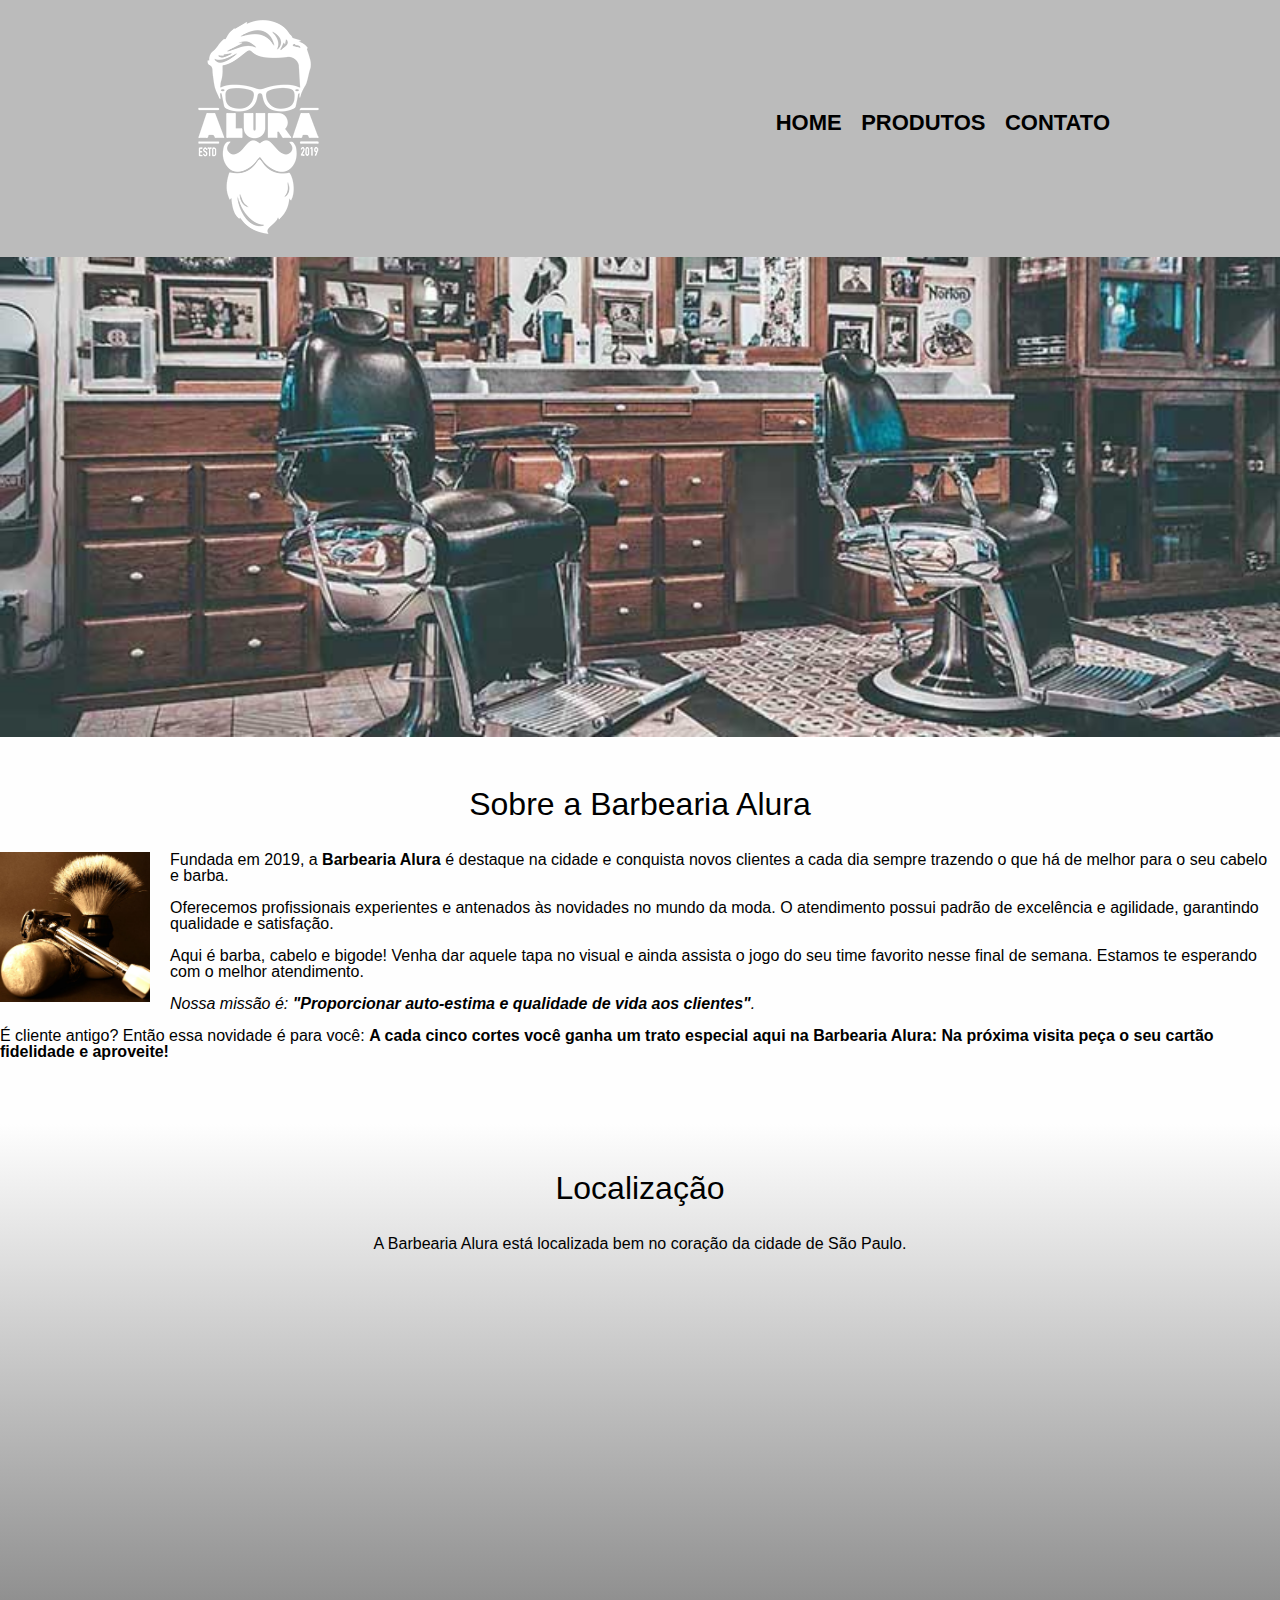
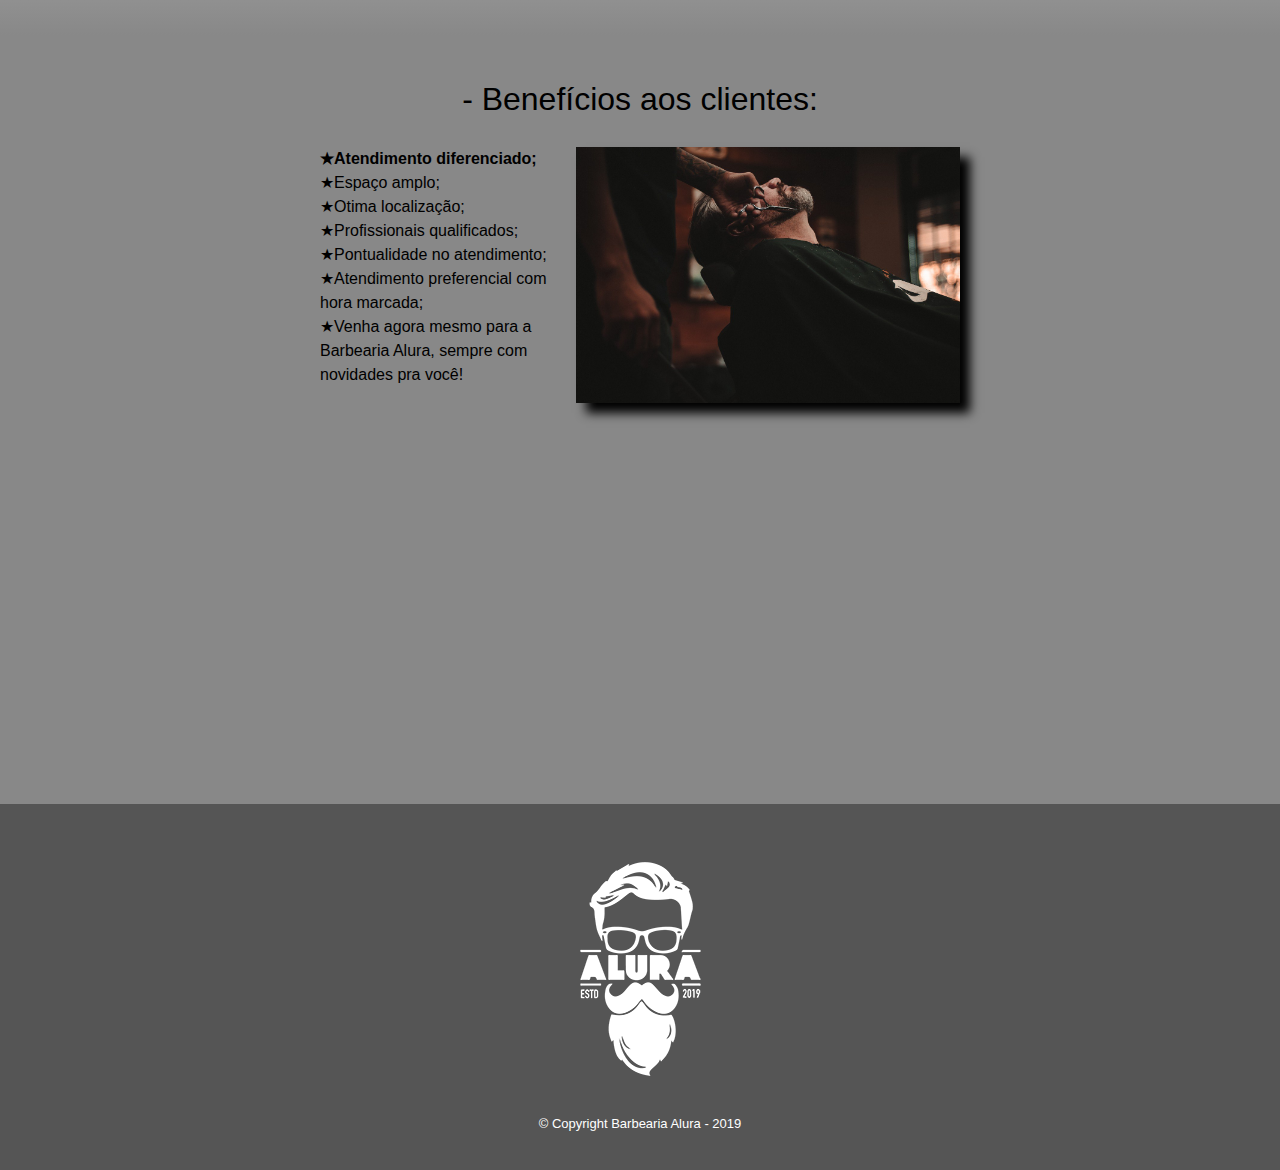
==== commit 2bd13d38: "jogo do time favorito nesse final de semana na home" ====
--- a/index.html
+++ b/index.html
@@ -38,7 +38,7 @@
 
                 <p>Oferecemos profissionais experientes e antenados às novidades no mundo da moda. O atendimento possui padrão de excelência e agilidade, garantindo qualidade e satisfação.</p>
 
-                <p>Aqui é barba, cabelo e bigode! Venha dar aquele tapa no visual e ainda assista o jogo do seu time favorito. Estamos te esperando com o melhor atendimento.  </p>
+                <p>Aqui é barba, cabelo e bigode! Venha dar aquele tapa no visual e ainda assista o jogo do seu time favorito nesse final de semana. Estamos te esperando com o melhor atendimento.  </p>
                     
                 <p id="missao"><em>Nossa missão é: <strong>"Proporcionar auto-estima e qualidade de vida aos clientes"</strong>.</em></p>
                 
